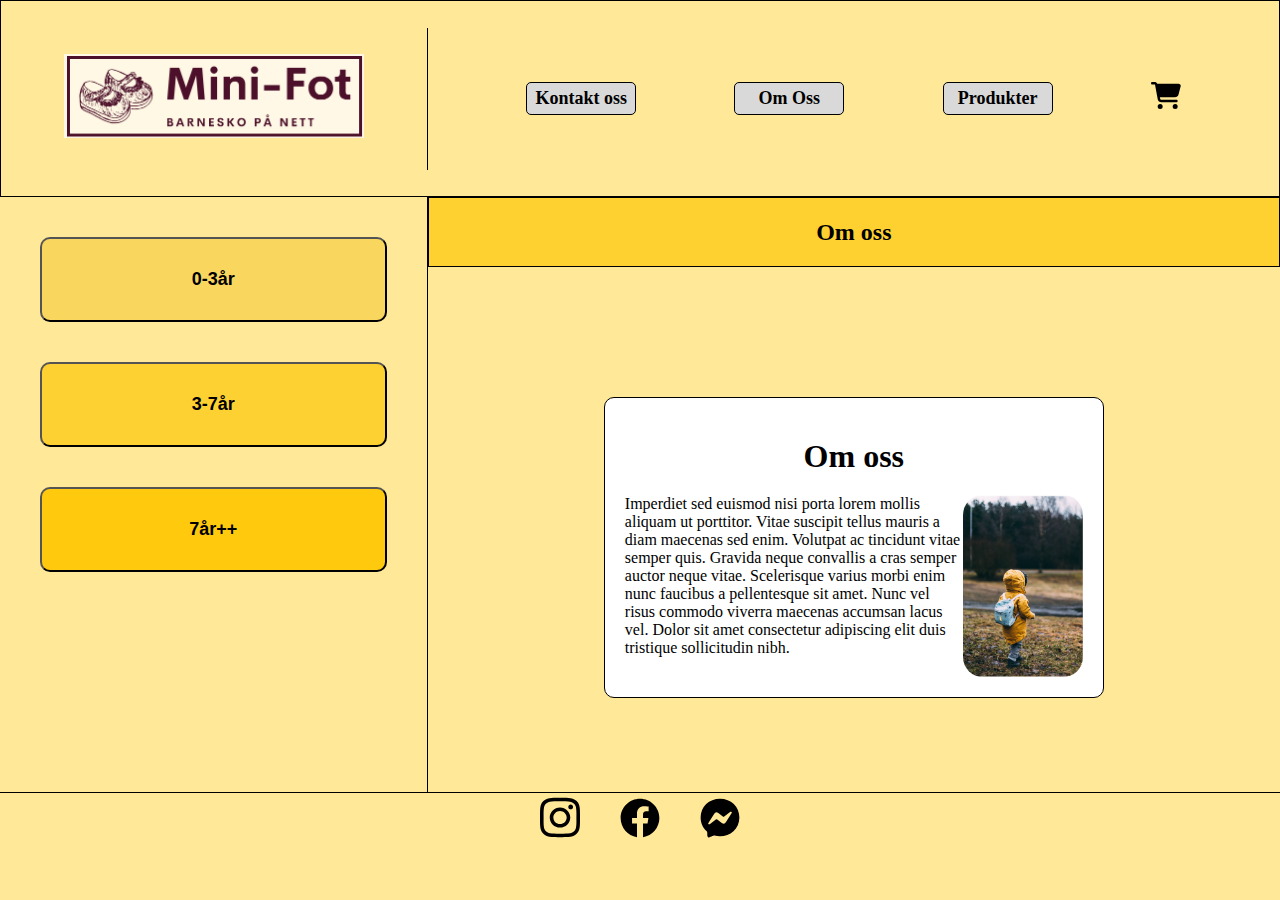
==== om-oss.html @ 2a2d8e40 "Ny" ====
<!DOCTYPE html>
<html lang="en">
<head>
    <meta charset="UTF-8">
    <meta name="viewport" content="width=device-width, initial-scale=1.0">
    <link rel="stylesheet" href="https://necolas.github.io/normalize.css/8.0.1/normalize.css" type="text/css">
    <link href="css/font/css/fontawesome.css" rel="stylesheet">
    <link href="css/font/css/brands.css" rel="stylesheet">
    <link href="Css/font/css/solid.css" rel="stylesheet">



    <link rel="stylesheet" href="style.css">


    <title>Mini-sko</title>
</head>

<!-- Header start -->
<body>
    <header>
        <a class="logo-img" href="index.html" >
            <img class="logo" src="./img/Logo front.png" alt="Logo">
        </a>
        <nav>
            <ul>
                <li><a href="#">Kontakt oss</a></li>
                <li><a href="om-oss.html">Om Oss</a></li>
                <li><a href="Produkter.html">Produkter</a></li>
                <a href="#"><img class="cart-icon" src="./img/cart-shopping-solid.svg" alt="shoppingcart"></a></li>
            </ul>
        </nav>
    </header>

    <!-- Header slutt -->
    <!-- Main Start  -->
    <aside>
        <section class="section-left">
        <button class="btn btn1">0-3år</button>
        <button class="btn btn2">3-7år</button>
        <button class="btn btn3">7år++</button>
    </section>
    </aside>
    <main>
      
        <section class="section-right">
            <div class="row-title">
                <h2>Om oss</h2>
                
                <img src="./img/bars-solid.svg" alt="menu-icon" class="menu-icon" id="menuToggle">
                
            </div>
            <ul class="menu">
                <li><a href="#">Kontakt oss</a></li>
                <li ><a href="index.html">Hjem</a></li>
                <li><a href="om-oss.html">Om Oss</a></li>
                <li><a href="produkter.html">Produkter</a></li>
            </ul>
            <div class="row-about">
                
                    <div class="box-about">
                        <h1>Om oss</h1>
                        <div class="about-text">
                            
                            <article>Imperdiet sed euismod nisi porta lorem mollis
                                aliquam ut porttitor. Vitae suscipit tellus
                                mauris a diam maecenas sed enim. Volutpat
                                ac tincidunt vitae semper quis. Gravida neque 
                                
                                convallis a cras semper auctor neque vitae.
                                Scelerisque varius morbi enim nunc faucibus
                                a pellentesque sit amet. Nunc vel risus
                                commodo viverra maecenas accumsan lacus
                                vel. Dolor sit amet consectetur adipiscing elit
                                duis tristique sollicitudin nibh.</article>
                            <img src="./img/Mini-mennske.png" alt="boy" >
                        </div>
                        
                        
                    </div>
               
            </div>
        </section>
    </main>
    
    <!-- Main slutt  -->

    <!-- footer start  -->
    <footer>
        <a href="#"><img src="./img/instagram.svg" alt="instagram" ></a>
        <a href="#"><img src="./img/facebook.svg" alt="facebook"></a>
        <a href="#"><img src="./img/facebook-messenger.svg" alt="facebook-messenger"></a>
    </footer>

    <!-- footer slutt  -->



    <!-- script for hambrugermeny  -->
<script>
   document.addEventListener('DOMContentLoaded', () => {
    const menuToggle = document.getElementById('menuToggle');
    const menu = document.querySelector('.menu');

    menuToggle.addEventListener('click', () => {
        menu.classList.toggle('show-menu');
    });
});


</script>
</body>
</html>
---- css/font/css/brands.css ----
/*!
 * Font Awesome Free 6.4.2 by @fontawesome - https://fontawesome.com
 * License - https://fontawesome.com/license/free (Icons: CC BY 4.0, Fonts: SIL OFL 1.1, Code: MIT License)
 * Copyright 2023 Fonticons, Inc.
 */
:root, :host {
  --fa-style-family-brands: 'Font Awesome 6 Brands';
  --fa-font-brands: normal 400 1em/1 'Font Awesome 6 Brands'; }

@font-face {
  font-family: 'Font Awesome 6 Brands';
  font-style: normal;
  font-weight: 400;
  font-display: block;
  src: url("../webfonts/fa-brands-400.woff2") format("woff2"), url("../webfonts/fa-brands-400.ttf") format("truetype"); }

.fab,
.fa-brands {
  font-weight: 400; }

.fa-monero:before {
  content: "\f3d0"; }

.fa-hooli:before {
  content: "\f427"; }

.fa-yelp:before {
  content: "\f1e9"; }

.fa-cc-visa:before {
  content: "\f1f0"; }

.fa-lastfm:before {
  content: "\f202"; }

.fa-shopware:before {
  content: "\f5b5"; }

.fa-creative-commons-nc:before {
  content: "\f4e8"; }

.fa-aws:before {
  content: "\f375"; }

.fa-redhat:before {
  content: "\f7bc"; }

.fa-yoast:before {
  content: "\f2b1"; }

.fa-cloudflare:before {
  content: "\e07d"; }

.fa-ups:before {
  content: "\f7e0"; }

.fa-wpexplorer:before {
  content: "\f2de"; }

.fa-dyalog:before {
  content: "\f399"; }

.fa-bity:before {
  content: "\f37a"; }

.fa-stackpath:before {
  content: "\f842"; }

.fa-buysellads:before {
  content: "\f20d"; }

.fa-first-order:before {
  content: "\f2b0"; }

.fa-modx:before {
  content: "\f285"; }

.fa-guilded:before {
  content: "\e07e"; }

.fa-vnv:before {
  content: "\f40b"; }

.fa-square-js:before {
  content: "\f3b9"; }

.fa-js-square:before {
  content: "\f3b9"; }

.fa-microsoft:before {
  content: "\f3ca"; }

.fa-qq:before {
  content: "\f1d6"; }

.fa-orcid:before {
  content: "\f8d2"; }

.fa-java:before {
  content: "\f4e4"; }

.fa-invision:before {
  content: "\f7b0"; }

.fa-creative-commons-pd-alt:before {
  content: "\f4ed"; }

.fa-centercode:before {
  content: "\f380"; }

.fa-glide-g:before {
  content: "\f2a6"; }

.fa-drupal:before {
  content: "\f1a9"; }

.fa-hire-a-helper:before {
  content: "\f3b0"; }

.fa-creative-commons-by:before {
  content: "\f4e7"; }

.fa-unity:before {
  content: "\e049"; }

.fa-whmcs:before {
  content: "\f40d"; }

.fa-rocketchat:before {
  content: "\f3e8"; }

.fa-vk:before {
  content: "\f189"; }

.fa-untappd:before {
  content: "\f405"; }

.fa-mailchimp:before {
  content: "\f59e"; }

.fa-css3-alt:before {
  content: "\f38b"; }

.fa-square-reddit:before {
  content: "\f1a2"; }

.fa-reddit-square:before {
  content: "\f1a2"; }

.fa-vimeo-v:before {
  content: "\f27d"; }

.fa-contao:before {
  content: "\f26d"; }

.fa-square-font-awesome:before {
  content: "\e5ad"; }

.fa-deskpro:before {
  content: "\f38f"; }

.fa-sistrix:before {
  content: "\f3ee"; }

.fa-square-instagram:before {
  content: "\e055"; }

.fa-instagram-square:before {
  content: "\e055"; }

.fa-battle-net:before {
  content: "\f835"; }

.fa-the-red-yeti:before {
  content: "\f69d"; }

.fa-square-hacker-news:before {
  content: "\f3af"; }

.fa-hacker-news-square:before {
  content: "\f3af"; }

.fa-edge:before {
  content: "\f282"; }

.fa-threads:before {
  content: "\e618"; }

.fa-napster:before {
  content: "\f3d2"; }

.fa-square-snapchat:before {
  content: "\f2ad"; }

.fa-snapchat-square:before {
  content: "\f2ad"; }

.fa-google-plus-g:before {
  content: "\f0d5"; }

.fa-artstation:before {
  content: "\f77a"; }

.fa-markdown:before {
  content: "\f60f"; }

.fa-sourcetree:before {
  content: "\f7d3"; }

.fa-google-plus:before {
  content: "\f2b3"; }

.fa-diaspora:before {
  content: "\f791"; }

.fa-foursquare:before {
  content: "\f180"; }

.fa-stack-overflow:before {
  content: "\f16c"; }

.fa-github-alt:before {
  content: "\f113"; }

.fa-phoenix-squadron:before {
  content: "\f511"; }

.fa-pagelines:before {
  content: "\f18c"; }

.fa-algolia:before {
  content: "\f36c"; }

.fa-red-river:before {
  content: "\f3e3"; }

.fa-creative-commons-sa:before {
  content: "\f4ef"; }

.fa-safari:before {
  content: "\f267"; }

.fa-google:before {
  content: "\f1a0"; }

.fa-square-font-awesome-stroke:before {
  content: "\f35c"; }

.fa-font-awesome-alt:before {
  content: "\f35c"; }

.fa-atlassian:before {
  content: "\f77b"; }

.fa-linkedin-in:before {
  content: "\f0e1"; }

.fa-digital-ocean:before {
  content: "\f391"; }

.fa-nimblr:before {
  content: "\f5a8"; }

.fa-chromecast:before {
  content: "\f838"; }

.fa-evernote:before {
  content: "\f839"; }

.fa-hacker-news:before {
  content: "\f1d4"; }

.fa-creative-commons-sampling:before {
  content: "\f4f0"; }

.fa-adversal:before {
  content: "\f36a"; }

.fa-creative-commons:before {
  content: "\f25e"; }

.fa-watchman-monitoring:before {
  content: "\e087"; }

.fa-fonticons:before {
  content: "\f280"; }

.fa-weixin:before {
  content: "\f1d7"; }

.fa-shirtsinbulk:before {
  content: "\f214"; }

.fa-codepen:before {
  content: "\f1cb"; }

.fa-git-alt:before {
  content: "\f841"; }

.fa-lyft:before {
  content: "\f3c3"; }

.fa-rev:before {
  content: "\f5b2"; }

.fa-windows:before {
  content: "\f17a"; }

.fa-wizards-of-the-coast:before {
  content: "\f730"; }

.fa-square-viadeo:before {
  content: "\f2aa"; }

.fa-viadeo-square:before {
  content: "\f2aa"; }

.fa-meetup:before {
  content: "\f2e0"; }

.fa-centos:before {
  content: "\f789"; }

.fa-adn:before {
  content: "\f170"; }

.fa-cloudsmith:before {
  content: "\f384"; }

.fa-pied-piper-alt:before {
  content: "\f1a8"; }

.fa-square-dribbble:before {
  content: "\f397"; }

.fa-dribbble-square:before {
  content: "\f397"; }

.fa-codiepie:before {
  content: "\f284"; }

.fa-node:before {
  content: "\f419"; }

.fa-mix:before {
  content: "\f3cb"; }

.fa-steam:before {
  content: "\f1b6"; }

.fa-cc-apple-pay:before {
  content: "\f416"; }

.fa-scribd:before {
  content: "\f28a"; }

.fa-debian:before {
  content: "\e60b"; }

.fa-openid:before {
  content: "\f19b"; }

.fa-instalod:before {
  content: "\e081"; }

.fa-expeditedssl:before {
  content: "\f23e"; }

.fa-sellcast:before {
  content: "\f2da"; }

.fa-square-twitter:before {
  content: "\f081"; }

.fa-twitter-square:before {
  content: "\f081"; }

.fa-r-project:before {
  content: "\f4f7"; }

.fa-delicious:before {
  content: "\f1a5"; }

.fa-freebsd:before {
  content: "\f3a4"; }

.fa-vuejs:before {
  content: "\f41f"; }

.fa-accusoft:before {
  content: "\f369"; }

.fa-ioxhost:before {
  content: "\f208"; }

.fa-fonticons-fi:before {
  content: "\f3a2"; }

.fa-app-store:before {
  content: "\f36f"; }

.fa-cc-mastercard:before {
  content: "\f1f1"; }

.fa-itunes-note:before {
  content: "\f3b5"; }

.fa-golang:before {
  content: "\e40f"; }

.fa-kickstarter:before {
  content: "\f3bb"; }

.fa-grav:before {
  content: "\f2d6"; }

.fa-weibo:before {
  content: "\f18a"; }

.fa-uncharted:before {
  content: "\e084"; }

.fa-firstdraft:before {
  content: "\f3a1"; }

.fa-square-youtube:before {
  content: "\f431"; }

.fa-youtube-square:before {
  content: "\f431"; }

.fa-wikipedia-w:before {
  content: "\f266"; }

.fa-wpressr:before {
  content: "\f3e4"; }

.fa-rendact:before {
  content: "\f3e4"; }

.fa-angellist:before {
  content: "\f209"; }

.fa-galactic-republic:before {
  content: "\f50c"; }

.fa-nfc-directional:before {
  content: "\e530"; }

.fa-skype:before {
  content: "\f17e"; }

.fa-joget:before {
  content: "\f3b7"; }

.fa-fedora:before {
  content: "\f798"; }

.fa-stripe-s:before {
  content: "\f42a"; }

.fa-meta:before {
  content: "\e49b"; }

.fa-laravel:before {
  content: "\f3bd"; }

.fa-hotjar:before {
  content: "\f3b1"; }

.fa-bluetooth-b:before {
  content: "\f294"; }

.fa-sticker-mule:before {
  content: "\f3f7"; }

.fa-creative-commons-zero:before {
  content: "\f4f3"; }

.fa-hips:before {
  content: "\f452"; }

.fa-behance:before {
  content: "\f1b4"; }

.fa-reddit:before {
  content: "\f1a1"; }

.fa-discord:before {
  content: "\f392"; }

.fa-chrome:before {
  content: "\f268"; }

.fa-app-store-ios:before {
  content: "\f370"; }

.fa-cc-discover:before {
  content: "\f1f2"; }

.fa-wpbeginner:before {
  content: "\f297"; }

.fa-confluence:before {
  content: "\f78d"; }

.fa-mdb:before {
  content: "\f8ca"; }

.fa-dochub:before {
  content: "\f394"; }

.fa-accessible-icon:before {
  content: "\f368"; }

.fa-ebay:before {
  content: "\f4f4"; }

.fa-amazon:before {
  content: "\f270"; }

.fa-unsplash:before {
  content: "\e07c"; }

.fa-yarn:before {
  content: "\f7e3"; }

.fa-square-steam:before {
  content: "\f1b7"; }

.fa-steam-square:before {
  content: "\f1b7"; }

.fa-500px:before {
  content: "\f26e"; }

.fa-square-vimeo:before {
  content: "\f194"; }

.fa-vimeo-square:before {
  content: "\f194"; }

.fa-asymmetrik:before {
  content: "\f372"; }

.fa-font-awesome:before {
  content: "\f2b4"; }

.fa-font-awesome-flag:before {
  content: "\f2b4"; }

.fa-font-awesome-logo-full:before {
  content: "\f2b4"; }

.fa-gratipay:before {
  content: "\f184"; }

.fa-apple:before {
  content: "\f179"; }

.fa-hive:before {
  content: "\e07f"; }

.fa-gitkraken:before {
  content: "\f3a6"; }

.fa-keybase:before {
  content: "\f4f5"; }

.fa-apple-pay:before {
  content: "\f415"; }

.fa-padlet:before {
  content: "\e4a0"; }

.fa-amazon-pay:before {
  content: "\f42c"; }

.fa-square-github:before {
  content: "\f092"; }

.fa-github-square:before {
  content: "\f092"; }

.fa-stumbleupon:before {
  content: "\f1a4"; }

.fa-fedex:before {
  content: "\f797"; }

.fa-phoenix-framework:before {
  content: "\f3dc"; }

.fa-shopify:before {
  content: "\e057"; }

.fa-neos:before {
  content: "\f612"; }

.fa-square-threads:before {
  content: "\e619"; }

.fa-hackerrank:before {
  content: "\f5f7"; }

.fa-researchgate:before {
  content: "\f4f8"; }

.fa-swift:before {
  content: "\f8e1"; }

.fa-angular:before {
  content: "\f420"; }

.fa-speakap:before {
  content: "\f3f3"; }

.fa-angrycreative:before {
  content: "\f36e"; }

.fa-y-combinator:before {
  content: "\f23b"; }

.fa-empire:before {
  content: "\f1d1"; }

.fa-envira:before {
  content: "\f299"; }

.fa-square-gitlab:before {
  content: "\e5ae"; }

.fa-gitlab-square:before {
  content: "\e5ae"; }

.fa-studiovinari:before {
  content: "\f3f8"; }

.fa-pied-piper:before {
  content: "\f2ae"; }

.fa-wordpress:before {
  content: "\f19a"; }

.fa-product-hunt:before {
  content: "\f288"; }

.fa-firefox:before {
  content: "\f269"; }

.fa-linode:before {
  content: "\f2b8"; }

.fa-goodreads:before {
  content: "\f3a8"; }

.fa-square-odnoklassniki:before {
  content: "\f264"; }

.fa-odnoklassniki-square:before {
  content: "\f264"; }

.fa-jsfiddle:before {
  content: "\f1cc"; }

.fa-sith:before {
  content: "\f512"; }

.fa-themeisle:before {
  content: "\f2b2"; }

.fa-page4:before {
  content: "\f3d7"; }

.fa-hashnode:before {
  content: "\e499"; }

.fa-react:before {
  content: "\f41b"; }

.fa-cc-paypal:before {
  content: "\f1f4"; }

.fa-squarespace:before {
  content: "\f5be"; }

.fa-cc-stripe:before {
  content: "\f1f5"; }

.fa-creative-commons-share:before {
  content: "\f4f2"; }

.fa-bitcoin:before {
  content: "\f379"; }

.fa-keycdn:before {
  content: "\f3ba"; }

.fa-opera:before {
  content: "\f26a"; }

.fa-itch-io:before {
  content: "\f83a"; }

.fa-umbraco:before {
  content: "\f8e8"; }

.fa-galactic-senate:before {
  content: "\f50d"; }

.fa-ubuntu:before {
  content: "\f7df"; }

.fa-draft2digital:before {
  content: "\f396"; }

.fa-stripe:before {
  content: "\f429"; }

.fa-houzz:before {
  content: "\f27c"; }

.fa-gg:before {
  content: "\f260"; }

.fa-dhl:before {
  content: "\f790"; }

.fa-square-pinterest:before {
  content: "\f0d3"; }

.fa-pinterest-square:before {
  content: "\f0d3"; }

.fa-xing:before {
  content: "\f168"; }

.fa-blackberry:before {
  content: "\f37b"; }

.fa-creative-commons-pd:before {
  content: "\f4ec"; }

.fa-playstation:before {
  content: "\f3df"; }

.fa-quinscape:before {
  content: "\f459"; }

.fa-less:before {
  content: "\f41d"; }

.fa-blogger-b:before {
  content: "\f37d"; }

.fa-opencart:before {
  content: "\f23d"; }

.fa-vine:before {
  content: "\f1ca"; }

.fa-paypal:before {
  content: "\f1ed"; }

.fa-gitlab:before {
  content: "\f296"; }

.fa-typo3:before {
  content: "\f42b"; }

.fa-reddit-alien:before {
  content: "\f281"; }

.fa-yahoo:before {
  content: "\f19e"; }

.fa-dailymotion:before {
  content: "\e052"; }

.fa-affiliatetheme:before {
  content: "\f36b"; }

.fa-pied-piper-pp:before {
  content: "\f1a7"; }

.fa-bootstrap:before {
  content: "\f836"; }

.fa-odnoklassniki:before {
  content: "\f263"; }

.fa-nfc-symbol:before {
  content: "\e531"; }

.fa-ethereum:before {
  content: "\f42e"; }

.fa-speaker-deck:before {
  content: "\f83c"; }

.fa-creative-commons-nc-eu:before {
  content: "\f4e9"; }

.fa-patreon:before {
  content: "\f3d9"; }

.fa-avianex:before {
  content: "\f374"; }

.fa-ello:before {
  content: "\f5f1"; }

.fa-gofore:before {
  content: "\f3a7"; }

.fa-bimobject:before {
  content: "\f378"; }

.fa-facebook-f:before {
  content: "\f39e"; }

.fa-square-google-plus:before {
  content: "\f0d4"; }

.fa-google-plus-square:before {
  content: "\f0d4"; }

.fa-mandalorian:before {
  content: "\f50f"; }

.fa-first-order-alt:before {
  content: "\f50a"; }

.fa-osi:before {
  content: "\f41a"; }

.fa-google-wallet:before {
  content: "\f1ee"; }

.fa-d-and-d-beyond:before {
  content: "\f6ca"; }

.fa-periscope:before {
  content: "\f3da"; }

.fa-fulcrum:before {
  content: "\f50b"; }

.fa-cloudscale:before {
  content: "\f383"; }

.fa-forumbee:before {
  content: "\f211"; }

.fa-mizuni:before {
  content: "\f3cc"; }

.fa-schlix:before {
  content: "\f3ea"; }

.fa-square-xing:before {
  content: "\f169"; }

.fa-xing-square:before {
  content: "\f169"; }

.fa-bandcamp:before {
  content: "\f2d5"; }

.fa-wpforms:before {
  content: "\f298"; }

.fa-cloudversify:before {
  content: "\f385"; }

.fa-usps:before {
  content: "\f7e1"; }

.fa-megaport:before {
  content: "\f5a3"; }

.fa-magento:before {
  content: "\f3c4"; }

.fa-spotify:before {
  content: "\f1bc"; }

.fa-optin-monster:before {
  content: "\f23c"; }

.fa-fly:before {
  content: "\f417"; }

.fa-aviato:before {
  content: "\f421"; }

.fa-itunes:before {
  content: "\f3b4"; }

.fa-cuttlefish:before {
  content: "\f38c"; }

.fa-blogger:before {
  content: "\f37c"; }

.fa-flickr:before {
  content: "\f16e"; }

.fa-viber:before {
  content: "\f409"; }

.fa-soundcloud:before {
  content: "\f1be"; }

.fa-digg:before {
  content: "\f1a6"; }

.fa-tencent-weibo:before {
  content: "\f1d5"; }

.fa-symfony:before {
  content: "\f83d"; }

.fa-maxcdn:before {
  content: "\f136"; }

.fa-etsy:before {
  content: "\f2d7"; }

.fa-facebook-messenger:before {
  content: "\f39f"; }

.fa-audible:before {
  content: "\f373"; }

.fa-think-peaks:before {
  content: "\f731"; }

.fa-bilibili:before {
  content: "\e3d9"; }

.fa-erlang:before {
  content: "\f39d"; }

.fa-x-twitter:before {
  content: "\e61b"; }

.fa-cotton-bureau:before {
  content: "\f89e"; }

.fa-dashcube:before {
  content: "\f210"; }

.fa-42-group:before {
  content: "\e080"; }

.fa-innosoft:before {
  content: "\e080"; }

.fa-stack-exchange:before {
  content: "\f18d"; }

.fa-elementor:before {
  content: "\f430"; }

.fa-square-pied-piper:before {
  content: "\e01e"; }

.fa-pied-piper-square:before {
  content: "\e01e"; }

.fa-creative-commons-nd:before {
  content: "\f4eb"; }

.fa-palfed:before {
  content: "\f3d8"; }

.fa-superpowers:before {
  content: "\f2dd"; }

.fa-resolving:before {
  content: "\f3e7"; }

.fa-xbox:before {
  content: "\f412"; }

.fa-searchengin:before {
  content: "\f3eb"; }

.fa-tiktok:before {
  content: "\e07b"; }

.fa-square-facebook:before {
  content: "\f082"; }

.fa-facebook-square:before {
  content: "\f082"; }

.fa-renren:before {
  content: "\f18b"; }

.fa-linux:before {
  content: "\f17c"; }

.fa-glide:before {
  content: "\f2a5"; }

.fa-linkedin:before {
  content: "\f08c"; }

.fa-hubspot:before {
  content: "\f3b2"; }

.fa-deploydog:before {
  content: "\f38e"; }

.fa-twitch:before {
  content: "\f1e8"; }

.fa-ravelry:before {
  content: "\f2d9"; }

.fa-mixer:before {
  content: "\e056"; }

.fa-square-lastfm:before {
  content: "\f203"; }

.fa-lastfm-square:before {
  content: "\f203"; }

.fa-vimeo:before {
  content: "\f40a"; }

.fa-mendeley:before {
  content: "\f7b3"; }

.fa-uniregistry:before {
  content: "\f404"; }

.fa-figma:before {
  content: "\f799"; }

.fa-creative-commons-remix:before {
  content: "\f4ee"; }

.fa-cc-amazon-pay:before {
  content: "\f42d"; }

.fa-dropbox:before {
  content: "\f16b"; }

.fa-instagram:before {
  content: "\f16d"; }

.fa-cmplid:before {
  content: "\e360"; }

.fa-facebook:before {
  content: "\f09a"; }

.fa-gripfire:before {
  content: "\f3ac"; }

.fa-jedi-order:before {
  content: "\f50e"; }

.fa-uikit:before {
  content: "\f403"; }

.fa-fort-awesome-alt:before {
  content: "\f3a3"; }

.fa-phabricator:before {
  content: "\f3db"; }

.fa-ussunnah:before {
  content: "\f407"; }

.fa-earlybirds:before {
  content: "\f39a"; }

.fa-trade-federation:before {
  content: "\f513"; }

.fa-autoprefixer:before {
  content: "\f41c"; }

.fa-whatsapp:before {
  content: "\f232"; }

.fa-slideshare:before {
  content: "\f1e7"; }

.fa-google-play:before {
  content: "\f3ab"; }

.fa-viadeo:before {
  content: "\f2a9"; }

.fa-line:before {
  content: "\f3c0"; }

.fa-google-drive:before {
  content: "\f3aa"; }

.fa-servicestack:before {
  content: "\f3ec"; }

.fa-simplybuilt:before {
  content: "\f215"; }

.fa-bitbucket:before {
  content: "\f171"; }

.fa-imdb:before {
  content: "\f2d8"; }

.fa-deezer:before {
  content: "\e077"; }

.fa-raspberry-pi:before {
  content: "\f7bb"; }

.fa-jira:before {
  content: "\f7b1"; }

.fa-docker:before {
  content: "\f395"; }

.fa-screenpal:before {
  content: "\e570"; }

.fa-bluetooth:before {
  content: "\f293"; }

.fa-gitter:before {
  content: "\f426"; }

.fa-d-and-d:before {
  content: "\f38d"; }

.fa-microblog:before {
  content: "\e01a"; }

.fa-cc-diners-club:before {
  content: "\f24c"; }

.fa-gg-circle:before {
  content: "\f261"; }

.fa-pied-piper-hat:before {
  content: "\f4e5"; }

.fa-kickstarter-k:before {
  content: "\f3bc"; }

.fa-yandex:before {
  content: "\f413"; }

.fa-readme:before {
  content: "\f4d5"; }

.fa-html5:before {
  content: "\f13b"; }

.fa-sellsy:before {
  content: "\f213"; }

.fa-sass:before {
  content: "\f41e"; }

.fa-wirsindhandwerk:before {
  content: "\e2d0"; }

.fa-wsh:before {
  content: "\e2d0"; }

.fa-buromobelexperte:before {
  content: "\f37f"; }

.fa-salesforce:before {
  content: "\f83b"; }

.fa-octopus-deploy:before {
  content: "\e082"; }

.fa-medapps:before {
  content: "\f3c6"; }

.fa-ns8:before {
  content: "\f3d5"; }

.fa-pinterest-p:before {
  content: "\f231"; }

.fa-apper:before {
  content: "\f371"; }

.fa-fort-awesome:before {
  content: "\f286"; }

.fa-waze:before {
  content: "\f83f"; }

.fa-cc-jcb:before {
  content: "\f24b"; }

.fa-snapchat:before {
  content: "\f2ab"; }

.fa-snapchat-ghost:before {
  content: "\f2ab"; }

.fa-fantasy-flight-games:before {
  content: "\f6dc"; }

.fa-rust:before {
  content: "\e07a"; }

.fa-wix:before {
  content: "\f5cf"; }

.fa-square-behance:before {
  content: "\f1b5"; }

.fa-behance-square:before {
  content: "\f1b5"; }

.fa-supple:before {
  content: "\f3f9"; }

.fa-rebel:before {
  content: "\f1d0"; }

.fa-css3:before {
  content: "\f13c"; }

.fa-staylinked:before {
  content: "\f3f5"; }

.fa-kaggle:before {
  content: "\f5fa"; }

.fa-space-awesome:before {
  content: "\e5ac"; }

.fa-deviantart:before {
  content: "\f1bd"; }

.fa-cpanel:before {
  content: "\f388"; }

.fa-goodreads-g:before {
  content: "\f3a9"; }

.fa-square-git:before {
  content: "\f1d2"; }

.fa-git-square:before {
  content: "\f1d2"; }

.fa-square-tumblr:before {
  content: "\f174"; }

.fa-tumblr-square:before {
  content: "\f174"; }

.fa-trello:before {
  content: "\f181"; }

.fa-creative-commons-nc-jp:before {
  content: "\f4ea"; }

.fa-get-pocket:before {
  content: "\f265"; }

.fa-perbyte:before {
  content: "\e083"; }

.fa-grunt:before {
  content: "\f3ad"; }

.fa-weebly:before {
  content: "\f5cc"; }

.fa-connectdevelop:before {
  content: "\f20e"; }

.fa-leanpub:before {
  content: "\f212"; }

.fa-black-tie:before {
  content: "\f27e"; }

.fa-themeco:before {
  content: "\f5c6"; }

.fa-python:before {
  content: "\f3e2"; }

.fa-android:before {
  content: "\f17b"; }

.fa-bots:before {
  content: "\e340"; }

.fa-free-code-camp:before {
  content: "\f2c5"; }

.fa-hornbill:before {
  content: "\f592"; }

.fa-js:before {
  content: "\f3b8"; }

.fa-ideal:before {
  content: "\e013"; }

.fa-git:before {
  content: "\f1d3"; }

.fa-dev:before {
  content: "\f6cc"; }

.fa-sketch:before {
  content: "\f7c6"; }

.fa-yandex-international:before {
  content: "\f414"; }

.fa-cc-amex:before {
  content: "\f1f3"; }

.fa-uber:before {
  content: "\f402"; }

.fa-github:before {
  content: "\f09b"; }

.fa-php:before {
  content: "\f457"; }

.fa-alipay:before {
  content: "\f642"; }

.fa-youtube:before {
  content: "\f167"; }

.fa-skyatlas:before {
  content: "\f216"; }

.fa-firefox-browser:before {
  content: "\e007"; }

.fa-replyd:before {
  content: "\f3e6"; }

.fa-suse:before {
  content: "\f7d6"; }

.fa-jenkins:before {
  content: "\f3b6"; }

.fa-twitter:before {
  content: "\f099"; }

.fa-rockrms:before {
  content: "\f3e9"; }

.fa-pinterest:before {
  content: "\f0d2"; }

.fa-buffer:before {
  content: "\f837"; }

.fa-npm:before {
  content: "\f3d4"; }

.fa-yammer:before {
  content: "\f840"; }

.fa-btc:before {
  content: "\f15a"; }

.fa-dribbble:before {
  content: "\f17d"; }

.fa-stumbleupon-circle:before {
  content: "\f1a3"; }

.fa-internet-explorer:before {
  content: "\f26b"; }

.fa-stubber:before {
  content: "\e5c7"; }

.fa-telegram:before {
  content: "\f2c6"; }

.fa-telegram-plane:before {
  content: "\f2c6"; }

.fa-old-republic:before {
  content: "\f510"; }

.fa-odysee:before {
  content: "\e5c6"; }

.fa-square-whatsapp:before {
  content: "\f40c"; }

.fa-whatsapp-square:before {
  content: "\f40c"; }

.fa-node-js:before {
  content: "\f3d3"; }

.fa-edge-legacy:before {
  content: "\e078"; }

.fa-slack:before {
  content: "\f198"; }

.fa-slack-hash:before {
  content: "\f198"; }

.fa-medrt:before {
  content: "\f3c8"; }

.fa-usb:before {
  content: "\f287"; }

.fa-tumblr:before {
  content: "\f173"; }

.fa-vaadin:before {
  content: "\f408"; }

.fa-quora:before {
  content: "\f2c4"; }

.fa-square-x-twitter:before {
  content: "\e61a"; }

.fa-reacteurope:before {
  content: "\f75d"; }

.fa-medium:before {
  content: "\f23a"; }

.fa-medium-m:before {
  content: "\f23a"; }

.fa-amilia:before {
  content: "\f36d"; }

.fa-mixcloud:before {
  content: "\f289"; }

.fa-flipboard:before {
  content: "\f44d"; }

.fa-viacoin:before {
  content: "\f237"; }

.fa-critical-role:before {
  content: "\f6c9"; }

.fa-sitrox:before {
  content: "\e44a"; }

.fa-discourse:before {
  content: "\f393"; }

.fa-joomla:before {
  content: "\f1aa"; }

.fa-mastodon:before {
  content: "\f4f6"; }

.fa-airbnb:before {
  content: "\f834"; }

.fa-wolf-pack-battalion:before {
  content: "\f514"; }

.fa-buy-n-large:before {
  content: "\f8a6"; }

.fa-gulp:before {
  content: "\f3ae"; }

.fa-creative-commons-sampling-plus:before {
  content: "\f4f1"; }

.fa-strava:before {
  content: "\f428"; }

.fa-ember:before {
  content: "\f423"; }

.fa-canadian-maple-leaf:before {
  content: "\f785"; }

.fa-teamspeak:before {
  content: "\f4f9"; }

.fa-pushed:before {
  content: "\f3e1"; }

.fa-wordpress-simple:before {
  content: "\f411"; }

.fa-nutritionix:before {
  content: "\f3d6"; }

.fa-wodu:before {
  content: "\e088"; }

.fa-google-pay:before {
  content: "\e079"; }

.fa-intercom:before {
  content: "\f7af"; }

.fa-zhihu:before {
  content: "\f63f"; }

.fa-korvue:before {
  content: "\f42f"; }

.fa-pix:before {
  content: "\e43a"; }

.fa-steam-symbol:before {
  content: "\f3f6"; }
---- style.css ----
* {  /*kommandor for hele html dokumentet */
    margin: 0;
    padding: 0;
    box-sizing: border-box;
}

body { /*grid for mobil */
    display: grid; 
    background-color: #ffe898;
    grid-template-columns: 1fr;
    grid-template-areas: 
      "header"
      "aside"
      "main"
      "footer";
}


header { /* Header område  */
    grid-area: header;
    display: grid;
    grid-template-columns: repeat(1, 1fr);
       
    grid-template-areas: 
      "logo-img"
      ;
    border: 1px solid black;
    min-height: 80px;
    justify-items: left;
    align-items: center;
}

header .logo {

    margin: 20px;  /*marg*/

   
}

.logo {
    width: 220px; /*logo størrelse*/
    
}

nav {
   width: 100%;
   flex: 2;
    flex-basis: 80%;
    display: none;
}


nav ul {
    list-style: none;
    width: 100%;
    display: flex;
    justify-content: space-evenly;
    
}

nav ul li {
    width: 110px;
    padding: 5px 5px;
    border: 1px solid black;
    border-radius: 5px;
    background-color: #d9d9d9;
    font-weight: 700;
    text-align: center;
    font-size: 18px;
}



.cart-icon {
    display: no;
    
}

nav ul li a {
    text-decoration: none;
    color: black;
}


main {
    grid-area: main;
      
}

aside {
    grid-area: aside;
}

.section-left {
    
    display: grid;
    grid-template-columns: repeat(3, 1fr);
    grid-template-rows: repeat(1, 1fr);
    column-gap: 10px;
    width: 100%;
    align-items: start;
    padding: 40px;
    padding-bottom: 0;
    row-gap: 40px;
    margin-top: 80px;
    
}


.btn {
    padding: 30px 20px;
    color: black;
    border-radius: 10px;
    font-size: 18px;
    font-weight: bold;
    
}

.btn1 {
    background-color: #f9d75e;
}

.btn2 {
    background-color: #fed132;
}

.btn3 {
    background-color: #ffca0e;
}

.row-title {
    background-color: #ffd130;
    height: 70px;
    border: 1px solid #000;
    display: flex;
    align-items: center;
    justify-content: center;
    
    margin-top: -213px;
    width: 100%;
    
}

.row-title h1 {
    font-weight: bold;
    font-size: 20px;
}

.menu-icon {
    width: 50px;
    position: absolute;
    right: 30px;
    margin-top: -170px;
}

.row-main {
    width: 100%;
    display: flex;
    align-items: center;
    flex-direction: column;
    position: relative;
    margin-top: 180px;
}


.box{
    font-family: Arial, Helvetica, sans-serif;
    background-color: #FFFFFF;
    position: relative;
    width: 300px;
    height: 300px;
    border: 1px solid #000;
    border-radius: 10px;
    margin-bottom: 50px;
}

.box img {
    width: 120px;
    border-radius: 20px;
    position: absolute;
    top: 35%;
    left: 35%;
}

.box h3 {
    position: absolute;
    top: 10px;
    left: 5%;
    font-weight: bold;
}
.box .price {
    position: absolute;
    top: 15%;
    left: 15%;
}

.box h2 {
    position: absolute;
    top: 20%;
    left: 45%;
    font-weight: bold;
}

.box p{
    padding: 50px;
    position: absolute;
    top: 10%;
    line-height: 25px;
}

footer {
    grid-area: footer;
    height: 55px;
    border-top: 1px solid #000;
    
    width: 100%;
    display: flex;
    justify-content: center;
    align-items: center;
}



footer a img{
    width: 40px;
    margin: 0 20px;
}
/* Main  end*/

.menu {
    list-style: none;
    display: none; 
    flex-direction: column;
    background-color: #d9d9d9;
    position: absolute;
    right: 0;
    border-radius: 10px;
    padding: 5px;
    z-index: 99;
    max-height: 0; 
    overflow: hidden; 
    
}

.menu.show-menu {
    
    display: block;
    max-height: 300px; 
}

.menu li{
    margin: 10px;
    padding: 5px 5px;
    border: 1px solid black;
    border-radius: 5px;
    background-color: #d9d9d9;
    font-weight: 700;
    text-align: center;
    font-size: 18px;
}

.menu li a {
    
    text-decoration: none;
    color: black;
}


.row-product {
    width: 100%;
    display: flex;
    align-items: center;
    justify-content: space-evenly;
    flex-direction: column;
    margin-top: 190px;
    
}

.row-product a {
    text-decoration: none;
    color: #000;
}

.box-product {
    background-color: #ffd130;
    border: 1px solid #000;
    padding: 20px;
    position: relative;
    width: 250px;
    height: 220px;
    border-radius: 10px;
    overflow: hidden;
    margin-bottom: 40px;
    background-color: #ffffff;
}

.box-product ul {
    position: absolute;
    left: 10%;
    top: 35%;
}

.box-product h1 {
    text-align: center;
    

}

.box-product h2 {
    position: absolute;
    bottom: 5%;
    right: 5%;
    
}

.box-product img {
    width: 100px;
    position: absolute;
    right: 5%;
    top: 35%;
}

/*om oss*/

.row-about {
    width: 100%;
    display: flex;
    align-items: center;
    justify-content: center;
    margin-top: 40px;
    margin-bottom: 40px;
}

.box-about {
    max-width: 500px;
    min-width: 350px;
    min-height: 300px;
    max-height: 450px;
    padding: 20px;
    border: 1px solid #000;
    border-radius: 10px;
    background-color: #FFFFFF;
    margin-top: 25%;
}

.box-about h1{
    text-align: center;
    padding: 20px;
}

.box-about .about-text{
    display: flex;
    justify-content: space-between;
}



.box-about .about-text img{
    width: 120px;
    border-radius: 20px;
}

/* hovedside regler når nettsiden brukes over 600px skjermer, desktop  */

@media only screen and (min-width: 600px) {
    body {
        margin: 0;
        padding: 0;
        display: grid;
        grid-template-columns: repeat(3, 1fr);
        grid-template-rows: auto;
        
        grid-template-areas: 
          "header header header"
          "aside main main"
          "footer footer footer";
        min-height: 100vh; /* 100% av synsfelt*/
      }
    header {
        grid-template-columns: repeat(3, 1fr);

        grid-template-areas: 
          "logo-img nav nav"
          ;
       justify-items: center;
       align-items: center;
        min-height: 130px;
    }
    .logo-img {
        grid-area: logo-img;
        
        min-height: 130px;
        justify-items: center;
        align-items: center;
    }
    nav {
        grid-area: nav;
        display: flex;
        border-left: 1px solid black;
        min-height: 142px;
        align-items: center;
        justify-items: center;
    }
    main {
        border-left: 1px solid black;
    }
    .row-main {
        flex-direction: row;
        margin-top: 50px;
        justify-content: space-evenly;
        align-items: center;
    }
    .menu{
        margin-top: 0;
    }
    .logo {
        width: 300px;
    }
    .row-title {
        margin: 0;
    }
    .menu-icon {
        margin: 0;
        display: none; /*sjuler meny icon*/
    }
    .section-left {
        grid-template-columns: repeat(1, 1fr);
        grid-template-rows: repeat(3, 1fr);
        margin: 0;
    }
    .row-title h1 {
        font-size: 26px;
    }

    /* produkt side  */
    .row-product {
        flex-direction: row;
        justify-content: space-evenly;
        margin-top: 80px;
        margin-bottom: 50px;
    }
    .cart-icon{
        width: 30px;
    }
    .row-about {
        display: grid;
        margin-top: 5px;
        margin-bottom: 40px;
    
    }
    
    
   
    
}
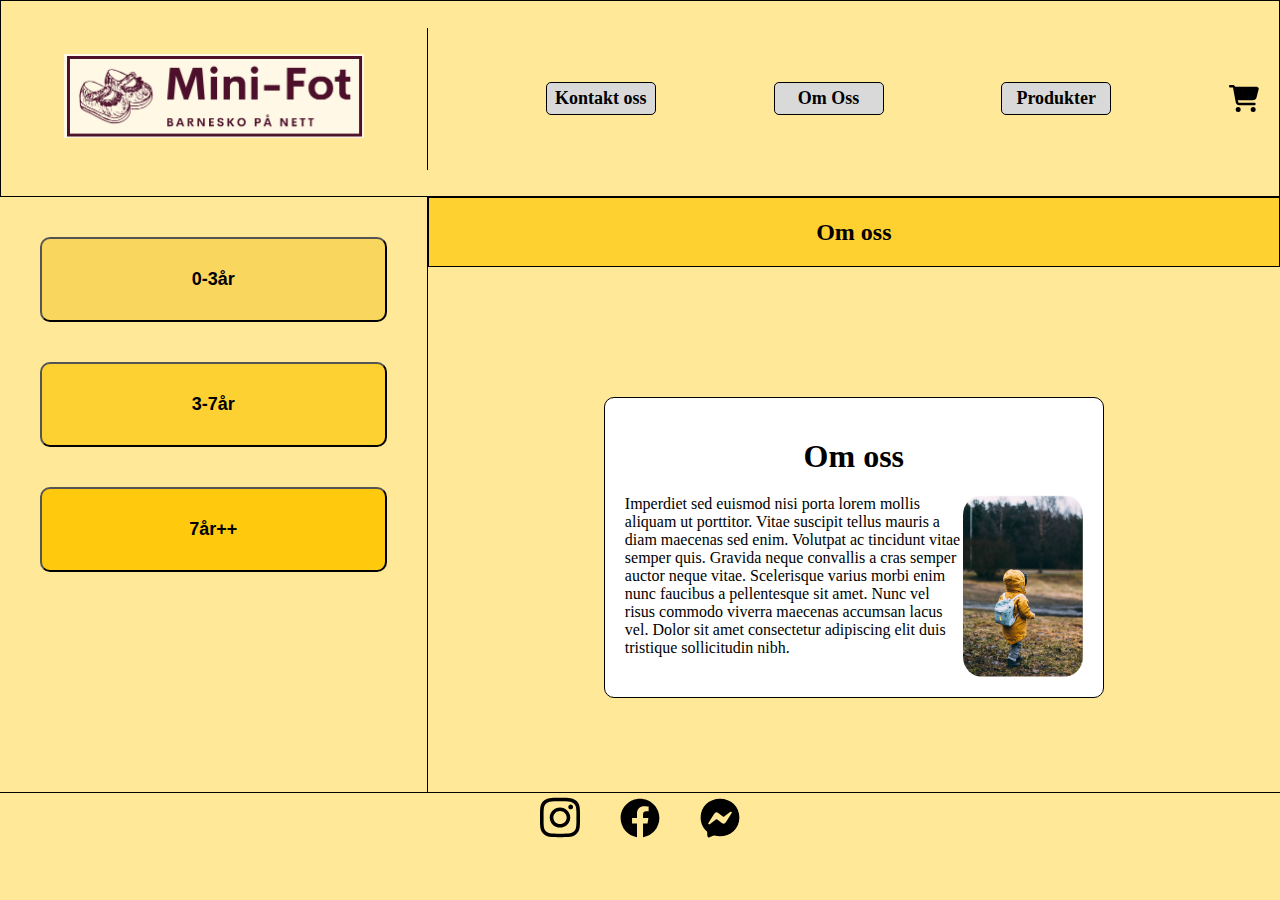
==== commit 02c9c62f: "Update" ====
--- a/om-oss.html
+++ b/om-oss.html
@@ -20,15 +20,15 @@
 <body>
     <header>
         <a class="logo-img" href="index.html" >
-            <img class="logo" src="./img/Logo front.png" alt="Logo">
+            <img class="logo" src="./img/Logo.front.png" alt="Logo">
         </a>
         <nav>
             <ul>
                 <li><a href="#">Kontakt oss</a></li>
                 <li><a href="om-oss.html">Om Oss</a></li>
                 <li><a href="Produkter.html">Produkter</a></li>
-                <a href="#"><img class="cart-icon" src="./img/cart-shopping-solid.svg" alt="shoppingcart"></a></li>
             </ul>
+            <a href="#"><img class="cart-icon" src="./img/cart-shopping-solid.svg" alt="shoppingcart"></a>
         </nav>
     </header>
 
--- a/style.css
+++ b/style.css
@@ -441,6 +441,8 @@
     }
     .cart-icon{
         width: 30px;
+        margin-right: 20px;
+        display: flex;
     }
     .row-about {
         display: grid;
